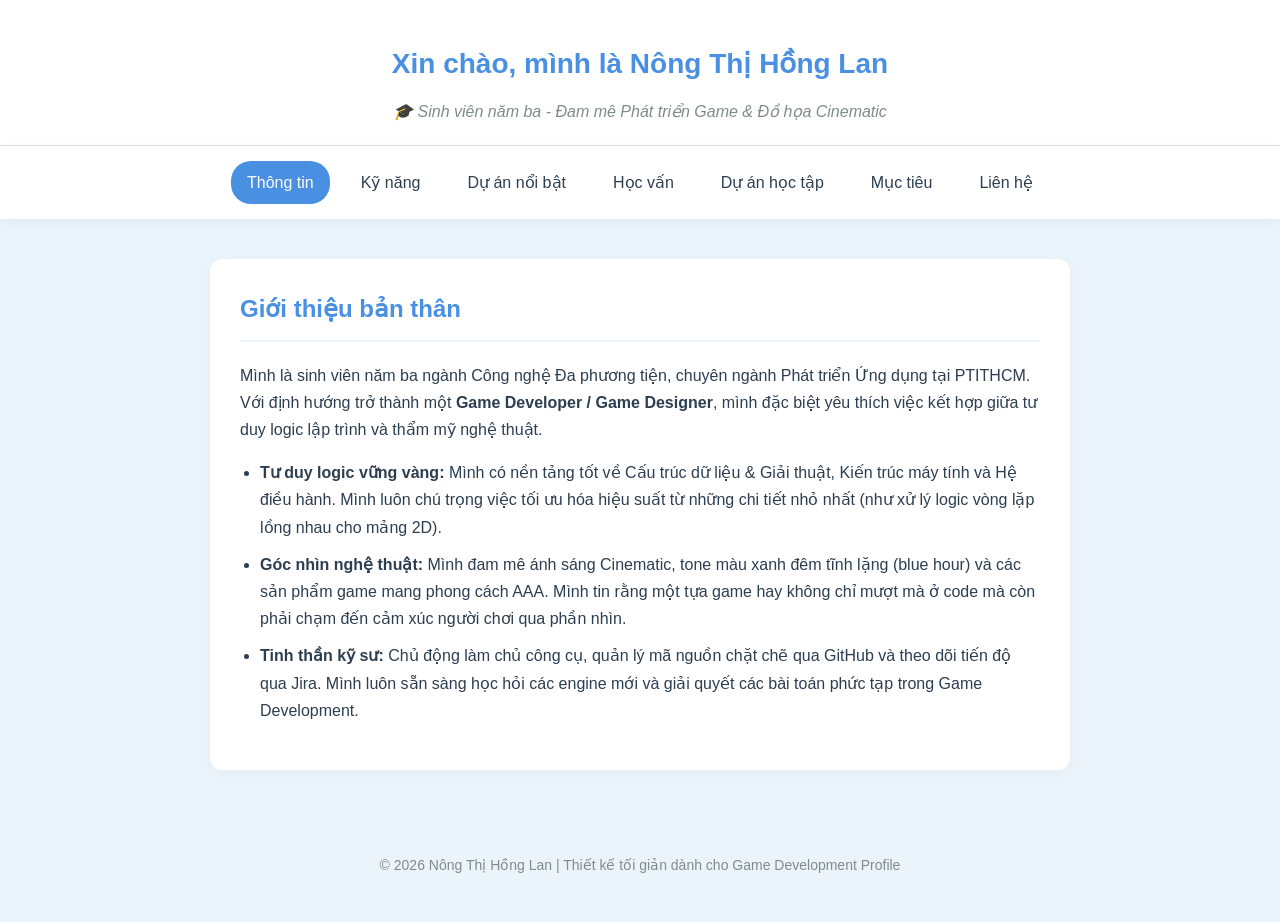
==== index.html @ aa17cace "App 4 page profile and change all index, style profile" ====
<!DOCTYPE html>
<html lang="vi">
<head>
  <meta charset="UTF-8">
  <meta name="viewport" content="width=device-width, initial-scale=1.0">
  <title>Nông Thị Hồng Lan | Game Developer Profile</title>
  <link rel="stylesheet" href="style.css">
</head>
<body>
  <header>
    <h1>Xin chào, mình là Nông Thị Hồng Lan</h1>
    <p>🎓 Sinh viên năm ba - Đam mê Phát triển Game & Đồ họa Cinematic</p>
  </header>

  <nav>
    <a href="index.html" class="active">Thông tin</a>
    <a href="ky-nang.html">Kỹ năng</a>
    <a href="du-an-noi-bat.html">Dự án nổi bật</a>
    <a href="hoc-van.html">Học vấn</a>
    <a href="du-an-hoc-tap.html">Dự án học tập</a>
    <a href="muc-tieu.html">Mục tiêu</a>
    <a href="lien-he.html">Liên hệ</a>
  </nav>

  <main>
    <section>
      <h2>Giới thiệu bản thân</h2>
      <p>Mình là sinh viên năm ba ngành Công nghệ Đa phương tiện, chuyên ngành Phát triển Ứng dụng tại PTITHCM. Với định hướng trở thành một <strong>Game Developer / Game Designer</strong>, mình đặc biệt yêu thích việc kết hợp giữa tư duy logic lập trình và thẩm mỹ nghệ thuật.</p>
      <ul>
        <li><strong>Tư duy logic vững vàng:</strong> Mình có nền tảng tốt về Cấu trúc dữ liệu & Giải thuật, Kiến trúc máy tính và Hệ điều hành. Mình luôn chú trọng việc tối ưu hóa hiệu suất từ những chi tiết nhỏ nhất (như xử lý logic vòng lặp lồng nhau cho mảng 2D).</li>
        <li><strong>Góc nhìn nghệ thuật:</strong> Mình đam mê ánh sáng Cinematic, tone màu xanh đêm tĩnh lặng (blue hour) và các sản phẩm game mang phong cách AAA. Mình tin rằng một tựa game hay không chỉ mượt mà ở code mà còn phải chạm đến cảm xúc người chơi qua phần nhìn.</li>
        <li><strong>Tinh thần kỹ sư:</strong> Chủ động làm chủ công cụ, quản lý mã nguồn chặt chẽ qua GitHub và theo dõi tiến độ qua Jira. Mình luôn sẵn sàng học hỏi các engine mới và giải quyết các bài toán phức tạp trong Game Development.</li>
      </ul>
    </section>
  </main>

  <footer>
    <p>© 2026 Nông Thị Hồng Lan | Thiết kế tối giản dành cho Game Development Profile</p>
  </footer>
</body>
</html>
---- style.css ----
/* style.css */
:root {
  --primary-blue: #4A90E2;
  --light-blue: #EBF4FA;
  --text-dark: #2C3E50;
  --text-light: #7F8C8D;
  --white: #FFFFFF;
  --border-color: #DCE4EC;
}

body {
  font-family: 'Segoe UI', Roboto, Helvetica, Arial, sans-serif;
  background-color: var(--light-blue);
  color: var(--text-dark);
  margin: 0;
  padding: 0;
  line-height: 1.7;
}

header {
  background-color: var(--white);
  text-align: center;
  padding: 40px 20px 20px;
  border-bottom: 1px solid var(--border-color);
}

header h1 {
  margin: 0 0 10px 0;
  font-size: 28px;
  color: var(--primary-blue);
}

header p {
  margin: 0;
  color: var(--text-light);
  font-style: italic;
}

nav {
  display: flex;
  justify-content: center;
  flex-wrap: wrap;
  gap: 15px;
  background: var(--white);
  padding: 15px 20px;
  box-shadow: 0 2px 10px rgba(0,0,0,0.05);
  position: sticky;
  top: 0;
  z-index: 100;
}

nav a {
  color: var(--text-dark);
  text-decoration: none;
  font-weight: 500;
  padding: 8px 16px;
  border-radius: 20px;
  transition: all 0.3s ease;
}

nav a:hover, nav a.active {
  background-color: var(--primary-blue);
  color: var(--white);
}

main {
  max-width: 800px;
  margin: 40px auto;
  padding: 30px;
  background: var(--white);
  border-radius: 12px;
  box-shadow: 0 4px 20px rgba(0,0,0,0.03);
}

h2 {
  color: var(--primary-blue);
  border-bottom: 2px solid var(--light-blue);
  padding-bottom: 10px;
  margin-top: 0;
}

h3 {
  color: var(--text-dark);
  margin-bottom: 5px;
}

ul {
  padding-left: 20px;
  color: var(--text-dark);
}

ul li {
  margin-bottom: 10px;
}

a {
  color: var(--primary-blue);
  text-decoration: none;
}

a:hover {
  text-decoration: underline;
}

.project-card {
  background: var(--light-blue);
  padding: 20px;
  border-radius: 8px;
  margin-bottom: 20px;
}

.tag {
  display: inline-block;
  background: var(--white);
  color: var(--primary-blue);
  padding: 4px 10px;
  border-radius: 12px;
  font-size: 12px;
  font-weight: 600;
  margin-right: 5px;
  border: 1px solid var(--primary-blue);
}

footer {
  text-align: center;
  padding: 30px 20px;
  color: var(--text-light);
  font-size: 14px;
}

@media (max-width: 600px) {
  main {
    margin: 20px;
    padding: 20px;
  }
  nav {
    gap: 10px;
  }
  nav a {
    padding: 6px 12px;
    font-size: 14px;
  }
}
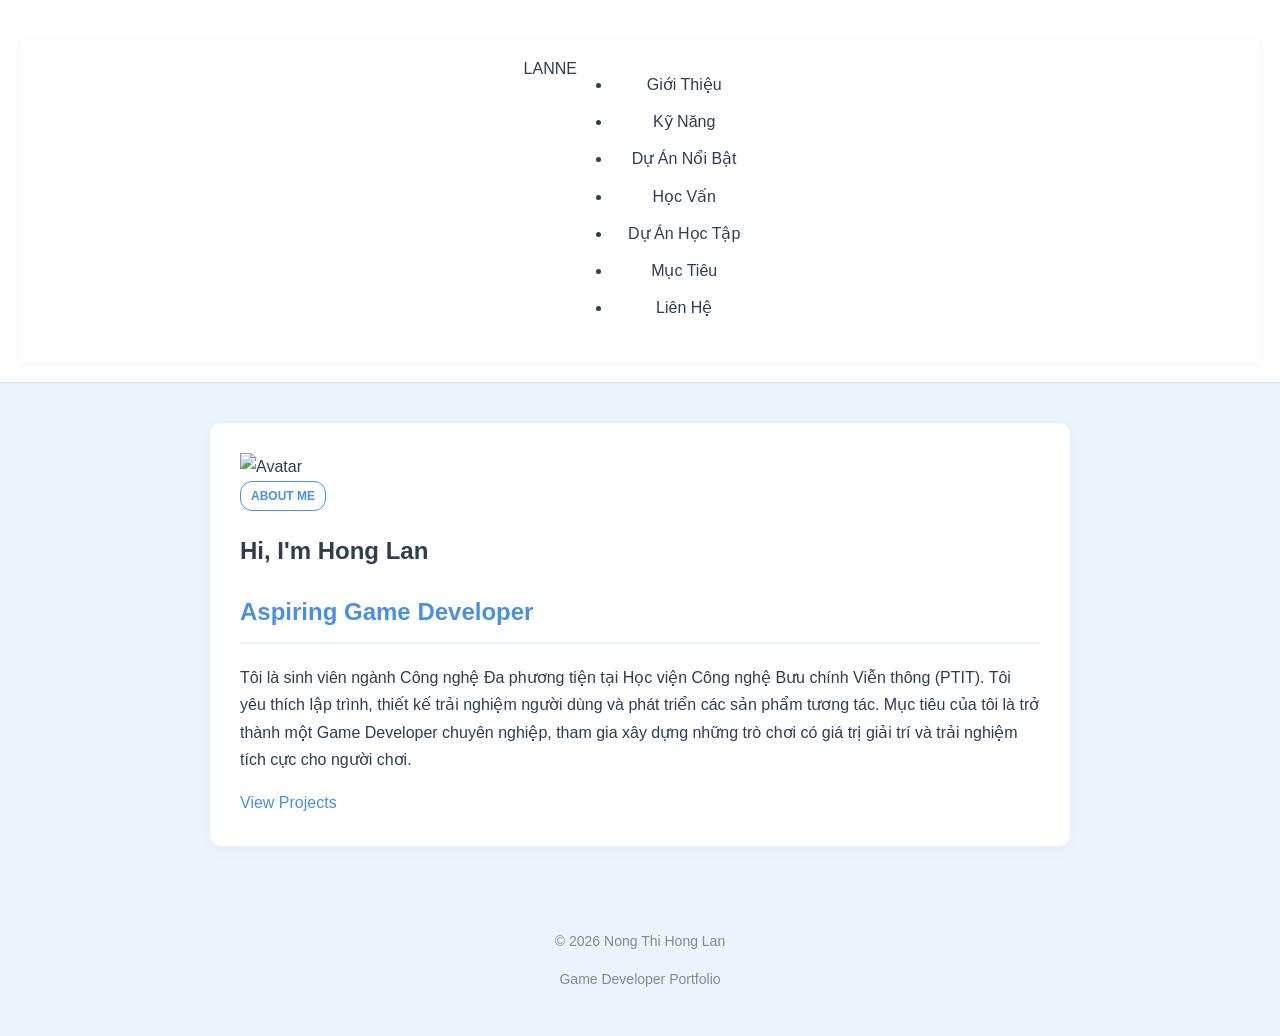
==== commit 0be61f5e: "Update raw content" ====
--- a/index.html
+++ b/index.html
@@ -8,34 +8,67 @@
 </head>
 <body>
   <header>
-    <h1>Xin chào, mình là Nông Thị Hồng Lan</h1>
-    <p>🎓 Sinh viên năm ba - Đam mê Phát triển Game & Đồ họa Cinematic</p>
-  </header>
+    <nav class="navbar">
+        <div class="logo">LANNE</div>
 
-  <nav>
-    <a href="index.html" class="active">Thông tin</a>
-    <a href="ky-nang.html">Kỹ năng</a>
-    <a href="du-an-noi-bat.html">Dự án nổi bật</a>
-    <a href="hoc-van.html">Học vấn</a>
-    <a href="du-an-hoc-tap.html">Dự án học tập</a>
-    <a href="muc-tieu.html">Mục tiêu</a>
-    <a href="lien-he.html">Liên hệ</a>
-  </nav>
+        <ul class="nav-links">
+            <li><a href="index.html">Giới Thiệu</a></li>
+            <li><a href="ky-nang.html">Kỹ Năng</a></li>
+            <li><a href="du-an-noi-bat.html">Dự Án Nổi Bật</a></li>
+            <li><a href="hoc-van.html">Học Vấn</a></li>
+            <li><a href="du-an-hoc-tap.html">Dự Án Học Tập</a></li>
+            <li><a href="muc-tieu.html">Mục Tiêu</a></li>
+            <li><a href="lien-he.html">Liên Hệ</a></li>
+        </ul>
+    </nav>
+</header>
 
   <main>
-    <section>
-      <h2>Giới thiệu bản thân</h2>
-      <p>Mình là sinh viên năm ba ngành Công nghệ Đa phương tiện, chuyên ngành Phát triển Ứng dụng tại PTITHCM. Với định hướng trở thành một <strong>Game Developer / Game Designer</strong>, mình đặc biệt yêu thích việc kết hợp giữa tư duy logic lập trình và thẩm mỹ nghệ thuật.</p>
-      <ul>
-        <li><strong>Tư duy logic vững vàng:</strong> Mình có nền tảng tốt về Cấu trúc dữ liệu & Giải thuật, Kiến trúc máy tính và Hệ điều hành. Mình luôn chú trọng việc tối ưu hóa hiệu suất từ những chi tiết nhỏ nhất (như xử lý logic vòng lặp lồng nhau cho mảng 2D).</li>
-        <li><strong>Góc nhìn nghệ thuật:</strong> Mình đam mê ánh sáng Cinematic, tone màu xanh đêm tĩnh lặng (blue hour) và các sản phẩm game mang phong cách AAA. Mình tin rằng một tựa game hay không chỉ mượt mà ở code mà còn phải chạm đến cảm xúc người chơi qua phần nhìn.</li>
-        <li><strong>Tinh thần kỹ sư:</strong> Chủ động làm chủ công cụ, quản lý mã nguồn chặt chẽ qua GitHub và theo dõi tiến độ qua Jira. Mình luôn sẵn sàng học hỏi các engine mới và giải quyết các bài toán phức tạp trong Game Development.</li>
-      </ul>
+    <section class="hero">
+
+    <div class="hero-left">
+        <img src="images/avatar.jpg" alt="Avatar">
+    </div>
+
+    <div class="hero-right">
+
+        <span class="tag">
+            ABOUT ME
+        </span>
+
+        <h1>
+            Hi, I'm <span>Hong Lan</span>
+        </h1>
+
+        <h2>
+            Aspiring Game Developer
+        </h2>
+
+        <p>
+            Tôi là sinh viên ngành Công nghệ Đa phương tiện tại
+            Học viện Công nghệ Bưu chính Viễn thông (PTIT).
+
+            Tôi yêu thích lập trình, thiết kế trải nghiệm người dùng
+            và phát triển các sản phẩm tương tác.
+
+            Mục tiêu của tôi là trở thành một Game Developer chuyên nghiệp,
+            tham gia xây dựng những trò chơi có giá trị giải trí và
+            trải nghiệm tích cực cho người chơi.
+        </p>
+
+        <a href="du-an-noi-bat.html" class="btn">
+            View Projects
+        </a>
+
+    </div>
     </section>
   </main>
 
   <footer>
-    <p>© 2026 Nông Thị Hồng Lan | Thiết kế tối giản dành cho Game Development Profile</p>
+    <div class="footer-content">
+        <p>© 2026 Nong Thi Hong Lan</p>
+        <p>Game Developer Portfolio</p>
+    </div>
   </footer>
 </body>
 </html>
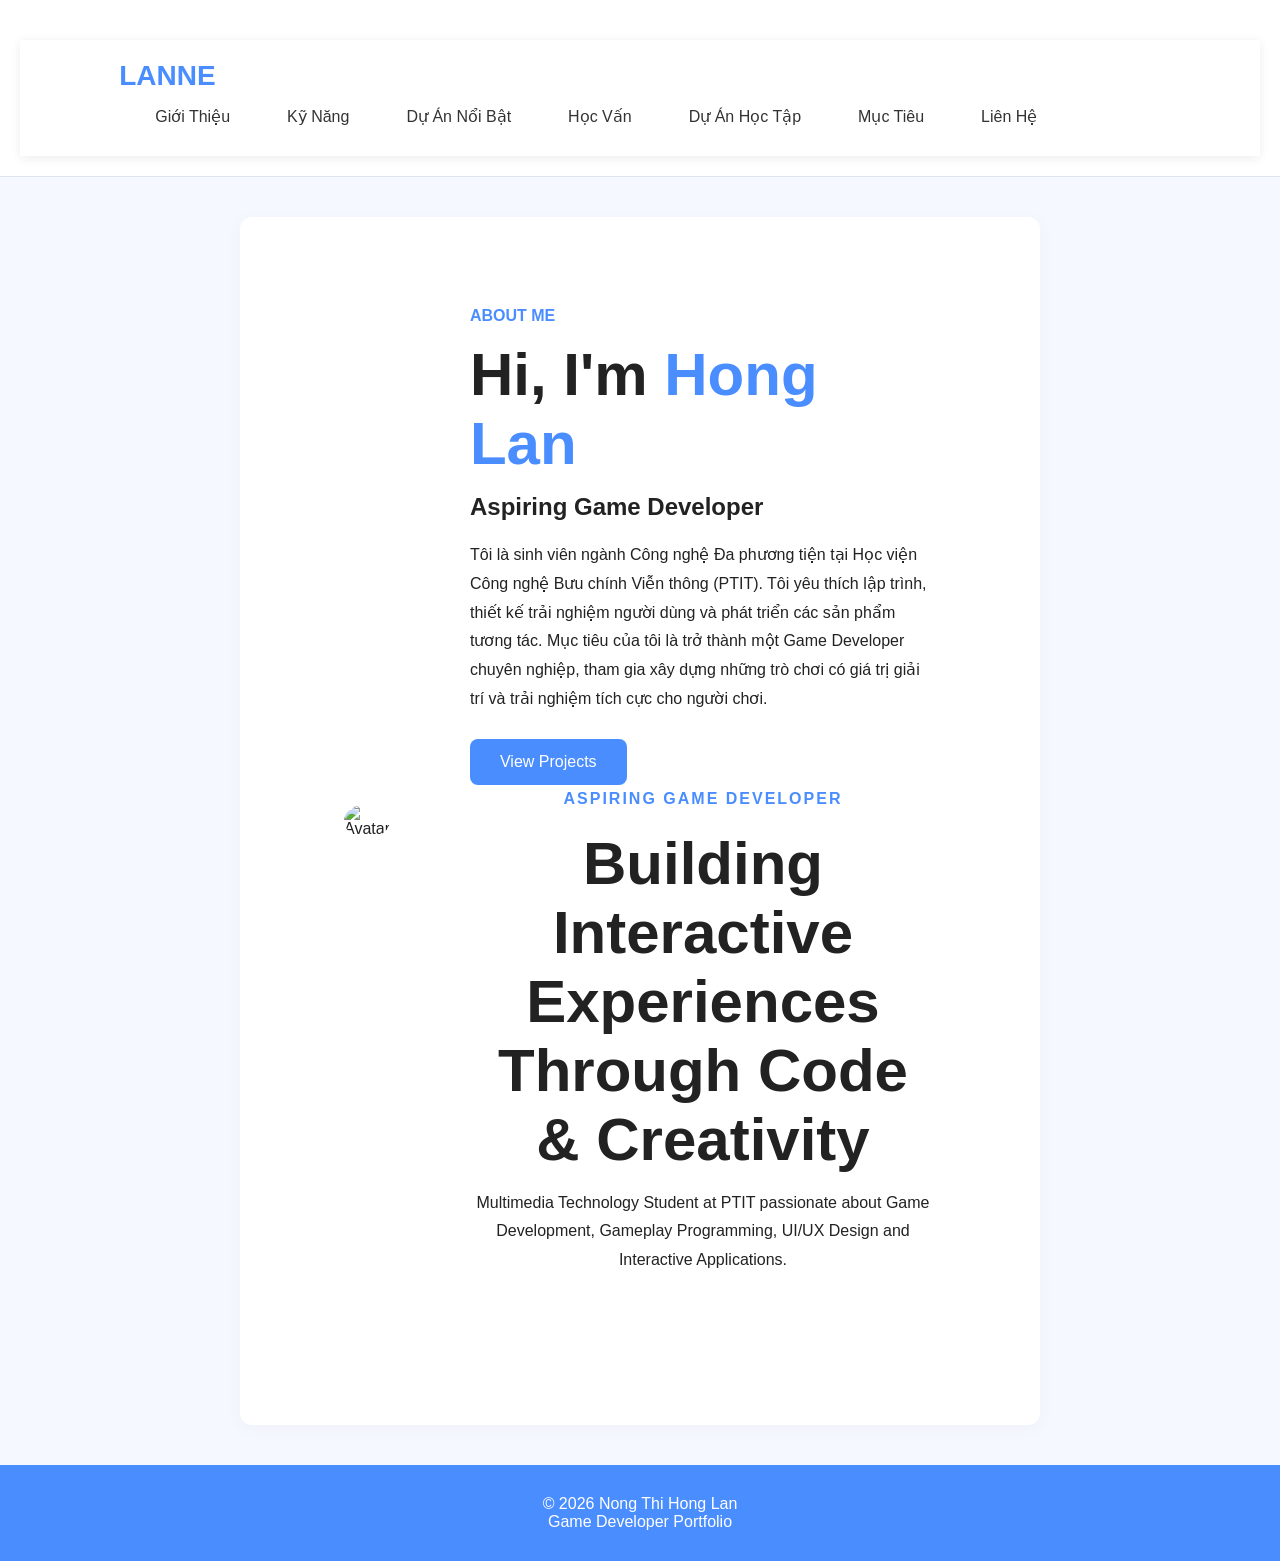
==== commit 1ba49a15: "add hero banner" ====
--- a/index.html
+++ b/index.html
@@ -60,9 +60,27 @@
             View Projects
         </a>
 
+        <div class="hero-banner">
+
+            <p class="hero-tag">
+                ASPIRING GAME DEVELOPER
+            </p>
+
+            <h1>
+                Building Interactive Experiences Through Code & Creativity
+            </h1>
+
+            <p class="hero-desc">
+                Multimedia Technology Student at PTIT passionate about
+                Game Development, Gameplay Programming,
+                UI/UX Design and Interactive Applications.
+            </p>
+
+        </div>
+
     </div>
     </section>
-  </main>
+</main>
 
   <footer>
     <div class="footer-content">
--- a/style.css
+++ b/style.css
@@ -6,15 +6,6 @@
   --text-light: #7F8C8D;
   --white: #FFFFFF;
   --border-color: #DCE4EC;
-}
-
-body {
-  font-family: 'Segoe UI', Roboto, Helvetica, Arial, sans-serif;
-  background-color: var(--light-blue);
-  color: var(--text-dark);
-  margin: 0;
-  padding: 0;
-  line-height: 1.7;
 }
 
 header {
@@ -58,11 +49,6 @@
   transition: all 0.3s ease;
 }
 
-nav a:hover, nav a.active {
-  background-color: var(--primary-blue);
-  color: var(--white);
-}
-
 main {
   max-width: 800px;
   margin: 40px auto;
@@ -72,13 +58,6 @@
   box-shadow: 0 4px 20px rgba(0,0,0,0.03);
 }
 
-h2 {
-  color: var(--primary-blue);
-  border-bottom: 2px solid var(--light-blue);
-  padding-bottom: 10px;
-  margin-top: 0;
-}
-
 h3 {
   color: var(--text-dark);
   margin-bottom: 5px;
@@ -100,32 +79,6 @@
 
 a:hover {
   text-decoration: underline;
-}
-
-.project-card {
-  background: var(--light-blue);
-  padding: 20px;
-  border-radius: 8px;
-  margin-bottom: 20px;
-}
-
-.tag {
-  display: inline-block;
-  background: var(--white);
-  color: var(--primary-blue);
-  padding: 4px 10px;
-  border-radius: 12px;
-  font-size: 12px;
-  font-weight: 600;
-  margin-right: 5px;
-  border: 1px solid var(--primary-blue);
-}
-
-footer {
-  text-align: center;
-  padding: 30px 20px;
-  color: var(--text-light);
-  font-size: 14px;
 }
 
 @media (max-width: 600px) {
@@ -140,4 +93,192 @@
     padding: 6px 12px;
     font-size: 14px;
   }
+}
+
+*{
+    margin:0;
+    padding:0;
+    box-sizing:border-box;
+}
+
+body{
+    font-family:'Segoe UI',sans-serif;
+    background:#f5f8ff;
+    color:#222;
+}
+
+/* NAVBAR */
+
+.navbar{
+    display:flex;
+    justify-content:space-between;
+    align-items:center;
+    padding:20px 8%;
+    background:white;
+    box-shadow:0 2px 10px rgba(0,0,0,.08);
+}
+
+.logo{
+    font-size:28px;
+    font-weight:700;
+    color:#4a8dff;
+}
+
+.nav-links{
+    display:flex;
+    gap:25px;
+    list-style:none;
+}
+
+.nav-links a{
+    text-decoration:none;
+    color:#333;
+    font-weight:500;
+}
+
+.nav-links a:hover{
+    color:#4a8dff;
+}
+
+/* HERO */
+
+.hero-banner{
+    text-align:center;
+    margin-bottom:60px;
+}
+
+.hero-tag{
+    color:#4a8dff;
+    font-weight:700;
+    letter-spacing:2px;
+}
+
+.hero-banner h1{
+    margin:20px 0;
+    font-size:48px;
+}
+
+.hero-desc{
+    max-width:800px;
+    margin:auto;
+    line-height:1.8;
+}
+
+.hero{
+    min-height:80vh;
+    display:flex;
+    align-items:center;
+    justify-content:center;
+    gap:80px;
+    padding:60px 10%;
+}
+
+.hero img{
+    width:300px;
+    height:300px;
+    border-radius:50%;
+    object-fit:cover;
+}
+
+.tag{
+    color:#4a8dff;
+    font-weight:700;
+}
+
+.hero h1{
+    font-size:60px;
+    margin:15px 0;
+}
+
+.hero h1 span{
+    color:#4a8dff;
+}
+
+.hero h2{
+    margin-bottom:20px;
+}
+
+.hero p{
+    line-height:1.8;
+    max-width:600px;
+}
+
+.btn{
+    display:inline-block;
+    margin-top:25px;
+    background:#4a8dff;
+    color:white;
+    padding:14px 30px;
+    text-decoration:none;
+    border-radius:8px;
+}
+
+/* SECTION */
+
+.section{
+    padding:80px 10%;
+}
+
+.section h1{
+    text-align:center;
+    margin-bottom:50px;
+    color:#4a8dff;
+}
+
+/* CARD */
+
+.cards{
+    display:grid;
+    grid-template-columns:repeat(auto-fit,minmax(250px,1fr));
+    gap:25px;
+}
+
+.card{
+    background:white;
+    padding:30px;
+    border-radius:12px;
+    box-shadow:0 5px 15px rgba(0,0,0,.08);
+}
+
+.card:hover{
+    transform:translateY(-8px);
+    transition:.3s;
+}
+
+/* PROJECT */
+
+.project-card{
+    background:white;
+    padding:30px;
+    margin-bottom:25px;
+    border-radius:12px;
+    box-shadow:0 5px 15px rgba(0,0,0,.08);
+}
+
+/* TIMELINE */
+
+.timeline-item{
+    background:white;
+    padding:25px;
+    margin-bottom:20px;
+    border-left:5px solid #4a8dff;
+}
+
+/* CONTACT */
+
+.contact-box{
+    background:white;
+    max-width:700px;
+    margin:auto;
+    padding:40px;
+    border-radius:12px;
+}
+
+/* FOOTER */
+
+footer{
+    background:#4a8dff;
+    color:white;
+    text-align:center;
+    padding:30px;
 }
